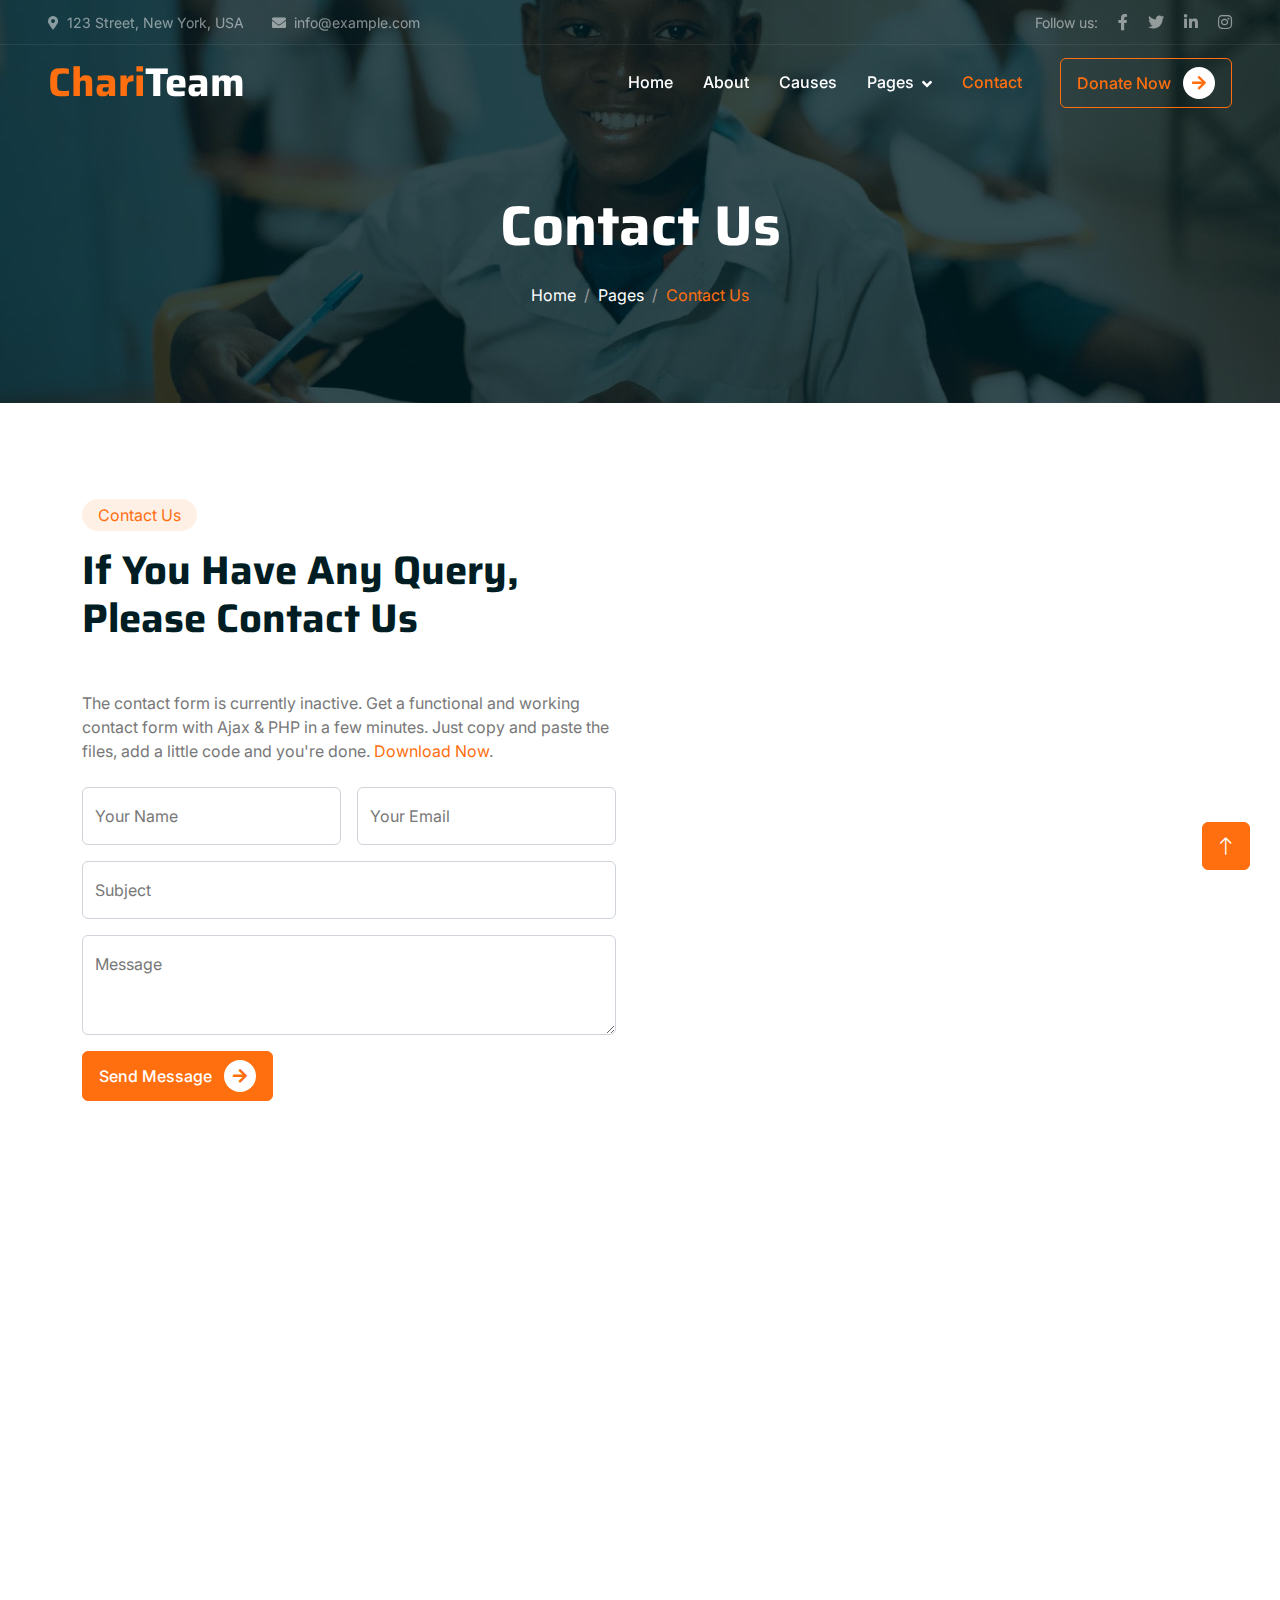
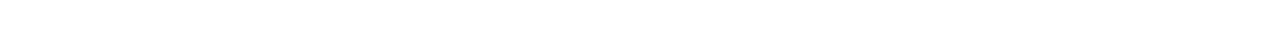
==== contact.html @ 6132d326 "Commit" ====
<!DOCTYPE html>
<html lang="en">

<head>
    <meta charset="utf-8">
    <title>ChariTeam - Free Nonprofit Website Template</title>
    <meta content="width=device-width, initial-scale=1.0" name="viewport">
    <meta content="" name="keywords">
    <meta content="" name="description">

    <!-- Favicon -->
    <link href="img/favicon.ico" rel="icon">

    <!-- Google Web Fonts -->
    <link rel="preconnect" href="https://fonts.googleapis.com">
    <link rel="preconnect" href="https://fonts.gstatic.com" crossorigin>
    <link href="https://fonts.googleapis.com/css2?family=Inter:wght@400;500;600&family=Saira:wght@500;600;700&display=swap" rel="stylesheet"> 

    <!-- Icon Font Stylesheet -->
    <link href="https://cdnjs.cloudflare.com/ajax/libs/font-awesome/5.10.0/css/all.min.css" rel="stylesheet">
    <link href="https://cdn.jsdelivr.net/npm/bootstrap-icons@1.4.1/font/bootstrap-icons.css" rel="stylesheet">

    <!-- Libraries Stylesheet -->
    <link href="lib/animate/animate.min.css" rel="stylesheet">
    <link href="lib/owlcarousel/assets/owl.carousel.min.css" rel="stylesheet">

    <!-- Customized Bootstrap Stylesheet -->
    <link href="css/bootstrap.min.css" rel="stylesheet">

    <!-- Template Stylesheet -->
    <link href="css/style.css" rel="stylesheet">
</head>

<body>
    <!-- Spinner Start -->
    <div id="spinner" class="show bg-white position-fixed translate-middle w-100 vh-100 top-50 start-50 d-flex align-items-center justify-content-center">
        <div class="spinner-grow text-primary" role="status"></div>
    </div>
    <!-- Spinner End -->


    <!-- Navbar Start -->
    <div class="container-fluid fixed-top px-0 wow fadeIn" data-wow-delay="0.1s">
        <div class="top-bar text-white-50 row gx-0 align-items-center d-none d-lg-flex">
            <div class="col-lg-6 px-5 text-start">
                <small><i class="fa fa-map-marker-alt me-2"></i>123 Street, New York, USA</small>
                <small class="ms-4"><i class="fa fa-envelope me-2"></i>info@example.com</small>
            </div>
            <div class="col-lg-6 px-5 text-end">
                <small>Follow us:</small>
                <a class="text-white-50 ms-3" href=""><i class="fab fa-facebook-f"></i></a>
                <a class="text-white-50 ms-3" href=""><i class="fab fa-twitter"></i></a>
                <a class="text-white-50 ms-3" href=""><i class="fab fa-linkedin-in"></i></a>
                <a class="text-white-50 ms-3" href=""><i class="fab fa-instagram"></i></a>
            </div>
        </div>

        <nav class="navbar navbar-expand-lg navbar-dark py-lg-0 px-lg-5 wow fadeIn" data-wow-delay="0.1s">
            <a href="index.html" class="navbar-brand ms-4 ms-lg-0">
                <h1 class="fw-bold text-primary m-0">Chari<span class="text-white">Team</span></h1>
            </a>
            <button type="button" class="navbar-toggler me-4" data-bs-toggle="collapse" data-bs-target="#navbarCollapse">
                <span class="navbar-toggler-icon"></span>
            </button>
            <div class="collapse navbar-collapse" id="navbarCollapse">
                <div class="navbar-nav ms-auto p-4 p-lg-0">
                    <a href="index.html" class="nav-item nav-link">Home</a>
                    <a href="about.html" class="nav-item nav-link">About</a>
                    <a href="causes.html" class="nav-item nav-link">Causes</a>
                    <div class="nav-item dropdown">
                        <a href="#" class="nav-link dropdown-toggle" data-bs-toggle="dropdown">Pages</a>
                        <div class="dropdown-menu m-0">
                            <a href="service.html" class="dropdown-item">Service</a>
                            <a href="donate.html" class="dropdown-item">Donate</a>
                            <a href="team.html" class="dropdown-item">Our Team</a>
                            <a href="testimonial.html" class="dropdown-item">Testimonial</a>
                            <a href="404.html" class="dropdown-item">404 Page</a>
                        </div>
                    </div>
                    <a href="contact.html" class="nav-item nav-link active">Contact</a>
                </div>
                <div class="d-none d-lg-flex ms-2">
                    <a class="btn btn-outline-primary py-2 px-3" href="">
                        Donate Now
                        <div class="d-inline-flex btn-sm-square bg-white text-primary rounded-circle ms-2">
                            <i class="fa fa-arrow-right"></i>
                        </div>
                    </a>
                </div>
            </div>
        </nav>
    </div>
    <!-- Navbar End -->


    <!-- Page Header Start -->
    <div class="container-fluid page-header mb-5 wow fadeIn" data-wow-delay="0.1s">
        <div class="container text-center">
            <h1 class="display-4 text-white animated slideInDown mb-4">Contact Us</h1>
            <nav aria-label="breadcrumb animated slideInDown">
                <ol class="breadcrumb justify-content-center mb-0">
                    <li class="breadcrumb-item"><a class="text-white" href="#">Home</a></li>
                    <li class="breadcrumb-item"><a class="text-white" href="#">Pages</a></li>
                    <li class="breadcrumb-item text-primary active" aria-current="page">Contact Us</li>
                </ol>
            </nav>
        </div>
    </div>
    <!-- Page Header End -->


    <!-- Contact Start -->
    <div class="container-xxl py-5">
        <div class="container">
            <div class="row g-5">
                <div class="col-lg-6 wow fadeIn" data-wow-delay="0.1s">
                    <div class="d-inline-block rounded-pill bg-secondary text-primary py-1 px-3 mb-3">Contact Us</div>
                    <h1 class="display-6 mb-5">If You Have Any Query, Please Contact Us</h1>
                    <p class="mb-4">The contact form is currently inactive. Get a functional and working contact form with Ajax & PHP in a few minutes. Just copy and paste the files, add a little code and you're done. <a href="https://htmlcodex.com/contact-form">Download Now</a>.</p>
                    <form>
                        <div class="row g-3">
                            <div class="col-md-6">
                                <div class="form-floating">
                                    <input type="text" class="form-control" id="name" placeholder="Your Name">
                                    <label for="name">Your Name</label>
                                </div>
                            </div>
                            <div class="col-md-6">
                                <div class="form-floating">
                                    <input type="email" class="form-control" id="email" placeholder="Your Email">
                                    <label for="email">Your Email</label>
                                </div>
                            </div>
                            <div class="col-12">
                                <div class="form-floating">
                                    <input type="text" class="form-control" id="subject" placeholder="Subject">
                                    <label for="subject">Subject</label>
                                </div>
                            </div>
                            <div class="col-12">
                                <div class="form-floating">
                                    <textarea class="form-control" placeholder="Leave a message here" id="message" style="height: 100px"></textarea>
                                    <label for="message">Message</label>
                                </div>
                            </div>
                            <div class="col-12">
                                <button class="btn btn-primary py-2 px-3 me-3">
                                    Send Message
                                    <div class="d-inline-flex btn-sm-square bg-white text-primary rounded-circle ms-2">
                                        <i class="fa fa-arrow-right"></i>
                                    </div>
                                </button>
                            </div>
                        </div>
                    </form>
                </div>
                <div class="col-lg-6 wow fadeIn" data-wow-delay="0.5s" style="min-height: 450px;">
                    <div class="position-relative rounded overflow-hidden h-100">
                        <iframe class="position-relative w-100 h-100"
                        src="https://www.google.com/maps/embed?pb=!1m18!1m12!1m3!1d3001156.4288297426!2d-78.01371936852176!3d42.72876761954724!2m3!1f0!2f0!3f0!3m2!1i1024!2i768!4f13.1!3m3!1m2!1s0x4ccc4bf0f123a5a9%3A0xddcfc6c1de189567!2sNew%20York%2C%20USA!5e0!3m2!1sen!2sbd!4v1603794290143!5m2!1sen!2sbd"
                        frameborder="0" style="min-height: 450px; border:0;" allowfullscreen="" aria-hidden="false"
                        tabindex="0"></iframe>
                    </div>
                </div>
            </div>
        </div>
    </div>
    <!-- Contact End -->


    <!-- Footer Start -->
    <div class="container-fluid bg-dark text-white-50 footer mt-5 pt-5 wow fadeIn" data-wow-delay="0.1s">
        <div class="container py-5">
            <div class="row g-5">
                <div class="col-lg-3 col-md-6">
                    <h1 class="fw-bold text-primary mb-4">Chari<span class="text-white">Team</span></h1>
                    <p>Diam dolor diam ipsum sit. Aliqu diam amet diam et eos. Clita erat ipsum et lorem et sit, sed stet lorem sit clita</p>
                    <div class="d-flex pt-2">
                        <a class="btn btn-square me-1" href=""><i class="fab fa-twitter"></i></a>
                        <a class="btn btn-square me-1" href=""><i class="fab fa-facebook-f"></i></a>
                        <a class="btn btn-square me-1" href=""><i class="fab fa-youtube"></i></a>
                        <a class="btn btn-square me-0" href=""><i class="fab fa-linkedin-in"></i></a>
                    </div>
                </div>
                <div class="col-lg-3 col-md-6">
                    <h5 class="text-light mb-4">Address</h5>
                    <p><i class="fa fa-map-marker-alt me-3"></i>123 Street, New York, USA</p>
                    <p><i class="fa fa-phone-alt me-3"></i>+012 345 67890</p>
                    <p><i class="fa fa-envelope me-3"></i>info@example.com</p>
                </div>
                <div class="col-lg-3 col-md-6">
                    <h5 class="text-light mb-4">Quick Links</h5>
                    <a class="btn btn-link" href="">About Us</a>
                    <a class="btn btn-link" href="">Contact Us</a>
                    <a class="btn btn-link" href="">Our Services</a>
                    <a class="btn btn-link" href="">Terms & Condition</a>
                    <a class="btn btn-link" href="">Support</a>
                </div>
                <div class="col-lg-3 col-md-6">
                    <h5 class="text-light mb-4">Newsletter</h5>
                    <p>Dolor amet sit justo amet elitr clita ipsum elitr est.</p>
                    <div class="position-relative mx-auto" style="max-width: 400px;">
                        <input class="form-control bg-transparent w-100 py-3 ps-4 pe-5" type="text" placeholder="Your email">
                        <button type="button" class="btn btn-primary py-2 position-absolute top-0 end-0 mt-2 me-2">SignUp</button>
                    </div>
                </div>
            </div>
        </div>
        <div class="container-fluid copyright">
            <div class="container">
                <div class="row">
                    <div class="col-md-6 text-center text-md-start mb-3 mb-md-0">
                        &copy; <a href="#">Your Site Name</a>, All Right Reserved.
                    </div>
                    <div class="col-md-6 text-center text-md-end">
                        <!--/*** This template is free as long as you keep the footer author’s credit link/attribution link/backlink. If you'd like to use the template without the footer author’s credit link/attribution link/backlink, you can purchase the Credit Removal License from "https://htmlcodex.com/credit-removal". Thank you for your support. ***/-->
                        Designed By <a href="https://htmlcodex.com">HTML Codex</a>
                    </div>
                </div>
            </div>
        </div>
    </div>
    <!-- Footer End -->


    <!-- Back to Top -->
    <a href="#" class="btn btn-lg btn-primary btn-lg-square back-to-top"><i class="bi bi-arrow-up"></i></a>


    <!-- JavaScript Libraries -->
    <script src="https://code.jquery.com/jquery-3.4.1.min.js"></script>
    <script src="https://cdn.jsdelivr.net/npm/bootstrap@5.0.0/dist/js/bootstrap.bundle.min.js"></script>
    <script src="lib/wow/wow.min.js"></script>
    <script src="lib/easing/easing.min.js"></script>
    <script src="lib/waypoints/waypoints.min.js"></script>
    <script src="lib/owlcarousel/owl.carousel.min.js"></script>
    <script src="lib/parallax/parallax.min.js"></script>

    <!-- Template Javascript -->
    <script src="js/main.js"></script>
</body>

</html>
---- css/style.css ----
/********** Template CSS **********/
:root {
    --primary: #FF6F0F;
    --secondary: #FFF0E6;
    --light: #F8F8F9;
    --dark: #001D23;
}

.back-to-top {
    position: fixed;
    display: none;
    right: 30px;
    bottom: 30px;
    z-index: 99;
}


/*** Spinner ***/
#spinner {
    opacity: 0;
    visibility: hidden;
    transition: opacity .5s ease-out, visibility 0s linear .5s;
    z-index: 99999;
}

#spinner.show {
    transition: opacity .5s ease-out, visibility 0s linear 0s;
    visibility: visible;
    opacity: 1;
}


/*** Button ***/
.btn {
    font-weight: 500;
    transition: .5s;
}

.btn.btn-primary,
.btn.btn-outline-primary:hover {
    color: #FFFFFF;
}

.btn.btn-primary:hover {
    color: var(--primary);
    background: transparent;
}

.btn-square {
    width: 38px;
    height: 38px;
}

.btn-sm-square {
    width: 32px;
    height: 32px;
}

.btn-lg-square {
    width: 48px;
    height: 48px;
}

.btn-square,
.btn-sm-square,
.btn-lg-square {
    padding: 0;
    display: flex;
    align-items: center;
    justify-content: center;
    font-weight: normal;
}


/*** Navbar ***/
.fixed-top {
    transition: .5s;
}

.top-bar {
    height: 45px;
    border-bottom: 1px solid rgba(255, 255, 255, .07);
}

.navbar .dropdown-toggle::after {
    border: none;
    content: "\f107";
    font-family: "Font Awesome 5 Free";
    font-weight: 900;
    vertical-align: middle;
    margin-left: 8px;
}

.navbar .navbar-nav .nav-link {
    margin-right: 30px;
    padding: 25px 0;
    color: #FFFFFF;
    font-weight: 500;
    outline: none;
}

.navbar .navbar-nav .nav-link:hover,
.navbar .navbar-nav .nav-link.active {
    color: var(--primary);
}

@media (max-width: 991.98px) {
    .navbar .navbar-nav {
        margin-top: 10px;
        border-top: 1px solid rgba(0, 0, 0, .07);
        background: var(--dark);
    }

    .navbar .navbar-nav .nav-link {
        padding: 10px 0;
    }
}

@media (min-width: 992px) {
    .navbar .nav-item .dropdown-menu {
        display: block;
        visibility: hidden;
        top: 100%;
        transform: rotateX(-75deg);
        transform-origin: 0% 0%;
        transition: .5s;
        opacity: 0;
    }

    .navbar .nav-item:hover .dropdown-menu {
        transform: rotateX(0deg);
        visibility: visible;
        transition: .5s;
        opacity: 1;
    }
}


/*** Header ***/
.carousel-caption {
    top: 0;
    left: 0;
    right: 0;
    bottom: 0;
    display: flex;
    align-items: center;
    justify-content: center;
    text-align: center;
    background: rgba(0, 29, 35, .8);
    z-index: 1;
}

.carousel-control-prev,
.carousel-control-next {
    width: 15%;
}

.carousel-control-prev-icon,
.carousel-control-next-icon {
    width: 3rem;
    height: 3rem;
    background-color: var(--dark);
    border: 12px solid var(--dark);
    border-radius: 3rem;
}

@media (max-width: 768px) {
    #header-carousel .carousel-item {
        position: relative;
        min-height: 450px;
    }
    
    #header-carousel .carousel-item img {
        position: absolute;
        width: 100%;
        height: 100%;
        object-fit: cover;
    }
}

.page-header {
    padding-top: 12rem;
    padding-bottom: 6rem;
    background: linear-gradient(rgba(0, 29, 35, .8), rgba(0, 29, 35, .8)), url(../img/carousel-1.jpg) center center no-repeat;
    background-size: cover;
}

.page-header .breadcrumb-item+.breadcrumb-item::before {
    color: #999999;
}


/*** Causes ***/
.causes-item .progress {
    height: 5px;
    border-radius: 0;
    overflow: visible;
}

.causes-item .progress .progress-bar {
    position: relative;
    overflow: visible;
    width: 0px;
    border-radius: 0;
    transition: 5s;
}

.causes-item .progress .progress-bar span {
    position: absolute;
    top: -7px;
    right: 0;
    width: 40px;
    height: 19px;
    display: flex;
    align-items: center;
    justify-content: center;
    font-size: 12px;
    background: var(--primary);
    color: #FFFFFF;
}

.causes-item .causes-overlay {
    position: absolute;
    width: 100%;
    height: 0;
    top: 0;
    left: 0;
    display: flex;
    align-items: center;
    justify-content: center;
    background: rgba(0, 0, 0, .5);
    overflow: hidden;
    opacity: 0;
    transition: .5s;
}

.causes-item:hover .causes-overlay {
    height: 100%;
    opacity: 1;
}


/*** Service ***/
.service-item {
    box-shadow: 0 0 45px rgba(0, 0, 0, .06);
}


/*** Donate ***/
.donate {
    background: rgba(0, 29, 35, .8);
}

.btn-group .btn-light:hover,
.btn-group input[type="radio"]:checked+label {
    color: var(--primary);
    border-color: var(--primary);
}


/*** Team ***/
.team-item img {
    position: relative;
    top: 0;
    transition: .5s;
}

.team-item:hover img {
    top: -30px;
}

.team-item .team-text {
    position: relative;
    height: 100px;
    transition: .5s;
}

.team-item:hover .team-text {
    margin-top: -60px;
    height: 160px;
}

.team-item .team-text .team-social {
    opacity: 0;
    transition: .5s;
}

.team-item:hover .team-text .team-social {
    opacity: 1;
}

.team-item .team-social .btn {
    display: inline-flex;
    color: var(--primary);
    background: #FFFFFF;
    border-radius: 40px;
}

.team-item .team-social .btn:hover {
    color: #FFFFFF;
    background: var(--primary);
}


/*** Testimonial ***/
.testimonial-carousel::before {
    position: absolute;
    content: "";
    top: 0;
    left: 0;
    height: 100%;
    width: 0;
    background: linear-gradient(to right, rgba(255, 255, 255, 1) 0%, rgba(255, 255, 255, 0) 100%);
    z-index: 1;
}

.testimonial-carousel::after {
    position: absolute;
    content: "";
    top: 0;
    right: 0;
    height: 100%;
    width: 0;
    background: linear-gradient(to left, rgba(255, 255, 255, 1) 0%, rgba(255, 255, 255, 0) 100%);
    z-index: 1;
}

@media (min-width: 768px) {
    .testimonial-carousel::before,
    .testimonial-carousel::after {
        width: 200px;
    }
}

@media (min-width: 992px) {
    .testimonial-carousel::before,
    .testimonial-carousel::after {
        width: 300px;
    }
}

.testimonial-carousel .owl-item .testimonial-text {
    background: var(--light);
    transform: scale(.8);
    transition: .5s;
}

.testimonial-carousel .owl-item.center .testimonial-text {
    background: var(--primary);
    transform: scale(1);
}

.testimonial-carousel .owl-item .testimonial-text *,
.testimonial-carousel .owl-item .testimonial-item img {
    transition: .5s;
}

.testimonial-carousel .owl-item.center .testimonial-text * {
    color: var(--light) !important;
}

.testimonial-carousel .owl-item.center .testimonial-item img {
    background: var(--primary) !important;
} 

.testimonial-carousel .owl-nav {
    position: absolute;
    width: 350px;
    top: 15px;
    left: 50%;
    transform: translateX(-50%);
    display: flex;
    justify-content: space-between;
    opacity: 0;
    transition: .5s;
    z-index: 1;
}

.testimonial-carousel:hover .owl-nav {
    width: 300px;
    opacity: 1;
}

.testimonial-carousel .owl-nav .owl-prev,
.testimonial-carousel .owl-nav .owl-next {
    position: relative;
    color: var(--primary);
    font-size: 45px;
    transition: .5s;
}

.testimonial-carousel .owl-nav .owl-prev:hover,
.testimonial-carousel .owl-nav .owl-next:hover {
    color: var(--dark);
}


/*** Footer ***/

.footer .btn.btn-link {
    display: block;
    margin-bottom: 5px;
    padding: 0;
    text-align: left;
    color: rgba(255,255,255,0.5);
    font-weight: normal;
    text-transform: capitalize;
    transition: .3s;
}

.footer .btn.btn-link::before {
    position: relative;
    content: "\f105";
    font-family: "Font Awesome 5 Free";
    font-weight: 900;
    color: rgba(255,255,255,0.5);
    margin-right: 10px;
}

.footer .btn.btn-link:hover {
    color: var(--light);
    letter-spacing: 1px;
    box-shadow: none;
}

.footer .btn.btn-square {
    color: rgba(255,255,255,0.5);
    border: 1px solid rgba(255,255,255,0.5);
}

.footer .btn.btn-square:hover {
    color: var(--secondary);
    border-color: var(--light);
}

.footer .copyright {
    padding: 25px 0;
    font-size: 15px;
    border-top: 1px solid rgba(256, 256, 256, .1);
}

.footer .copyright a {
    color: var(--secondary);
}

.footer .copyright a:hover {
    color: var(--primary);
}
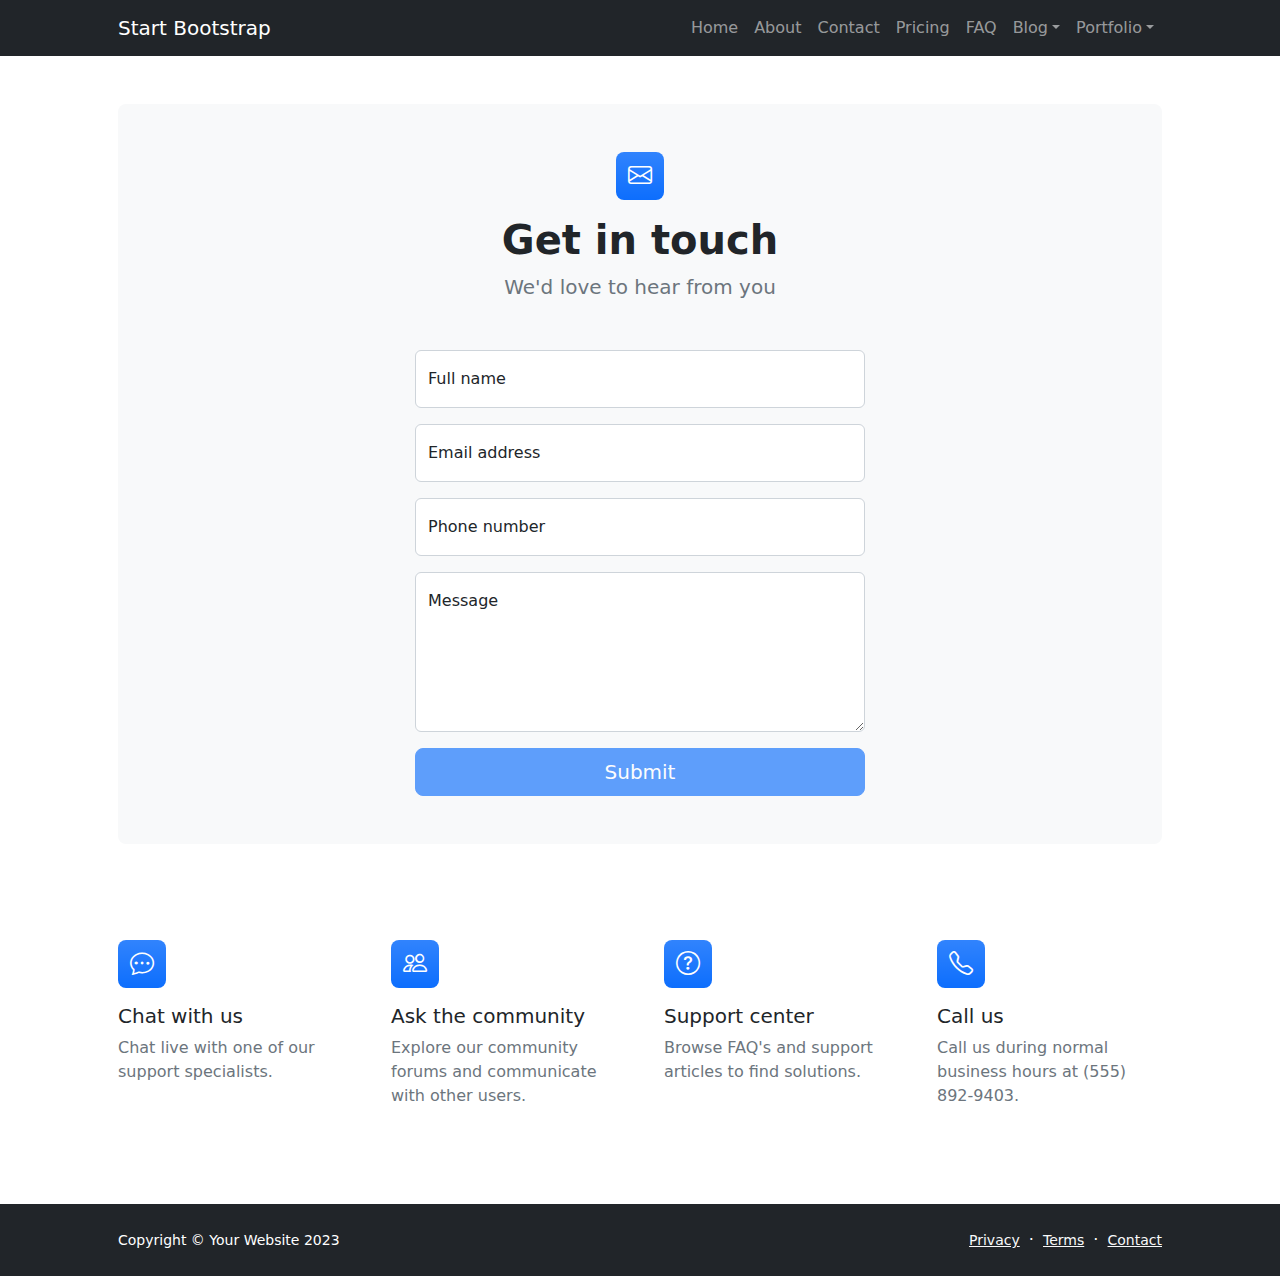
==== commit 607f082c: "commit" ====
--- a/contact.html
+++ b/contact.html
@@ -1,243 +1,167 @@
 <!DOCTYPE html>
 <html lang="en">
-
-<head>
-    <meta charset="utf-8">
-    <title>ChariTeam - Free Nonprofit Website Template</title>
-    <meta content="width=device-width, initial-scale=1.0" name="viewport">
-    <meta content="" name="keywords">
-    <meta content="" name="description">
-
-    <!-- Favicon -->
-    <link href="img/favicon.ico" rel="icon">
-
-    <!-- Google Web Fonts -->
-    <link rel="preconnect" href="https://fonts.googleapis.com">
-    <link rel="preconnect" href="https://fonts.gstatic.com" crossorigin>
-    <link href="https://fonts.googleapis.com/css2?family=Inter:wght@400;500;600&family=Saira:wght@500;600;700&display=swap" rel="stylesheet"> 
-
-    <!-- Icon Font Stylesheet -->
-    <link href="https://cdnjs.cloudflare.com/ajax/libs/font-awesome/5.10.0/css/all.min.css" rel="stylesheet">
-    <link href="https://cdn.jsdelivr.net/npm/bootstrap-icons@1.4.1/font/bootstrap-icons.css" rel="stylesheet">
-
-    <!-- Libraries Stylesheet -->
-    <link href="lib/animate/animate.min.css" rel="stylesheet">
-    <link href="lib/owlcarousel/assets/owl.carousel.min.css" rel="stylesheet">
-
-    <!-- Customized Bootstrap Stylesheet -->
-    <link href="css/bootstrap.min.css" rel="stylesheet">
-
-    <!-- Template Stylesheet -->
-    <link href="css/style.css" rel="stylesheet">
-</head>
-
-<body>
-    <!-- Spinner Start -->
-    <div id="spinner" class="show bg-white position-fixed translate-middle w-100 vh-100 top-50 start-50 d-flex align-items-center justify-content-center">
-        <div class="spinner-grow text-primary" role="status"></div>
-    </div>
-    <!-- Spinner End -->
-
-
-    <!-- Navbar Start -->
-    <div class="container-fluid fixed-top px-0 wow fadeIn" data-wow-delay="0.1s">
-        <div class="top-bar text-white-50 row gx-0 align-items-center d-none d-lg-flex">
-            <div class="col-lg-6 px-5 text-start">
-                <small><i class="fa fa-map-marker-alt me-2"></i>123 Street, New York, USA</small>
-                <small class="ms-4"><i class="fa fa-envelope me-2"></i>info@example.com</small>
-            </div>
-            <div class="col-lg-6 px-5 text-end">
-                <small>Follow us:</small>
-                <a class="text-white-50 ms-3" href=""><i class="fab fa-facebook-f"></i></a>
-                <a class="text-white-50 ms-3" href=""><i class="fab fa-twitter"></i></a>
-                <a class="text-white-50 ms-3" href=""><i class="fab fa-linkedin-in"></i></a>
-                <a class="text-white-50 ms-3" href=""><i class="fab fa-instagram"></i></a>
-            </div>
-        </div>
-
-        <nav class="navbar navbar-expand-lg navbar-dark py-lg-0 px-lg-5 wow fadeIn" data-wow-delay="0.1s">
-            <a href="index.html" class="navbar-brand ms-4 ms-lg-0">
-                <h1 class="fw-bold text-primary m-0">Chari<span class="text-white">Team</span></h1>
-            </a>
-            <button type="button" class="navbar-toggler me-4" data-bs-toggle="collapse" data-bs-target="#navbarCollapse">
-                <span class="navbar-toggler-icon"></span>
-            </button>
-            <div class="collapse navbar-collapse" id="navbarCollapse">
-                <div class="navbar-nav ms-auto p-4 p-lg-0">
-                    <a href="index.html" class="nav-item nav-link">Home</a>
-                    <a href="about.html" class="nav-item nav-link">About</a>
-                    <a href="causes.html" class="nav-item nav-link">Causes</a>
-                    <div class="nav-item dropdown">
-                        <a href="#" class="nav-link dropdown-toggle" data-bs-toggle="dropdown">Pages</a>
-                        <div class="dropdown-menu m-0">
-                            <a href="service.html" class="dropdown-item">Service</a>
-                            <a href="donate.html" class="dropdown-item">Donate</a>
-                            <a href="team.html" class="dropdown-item">Our Team</a>
-                            <a href="testimonial.html" class="dropdown-item">Testimonial</a>
-                            <a href="404.html" class="dropdown-item">404 Page</a>
+    <head>
+        <meta charset="utf-8" />
+        <meta name="viewport" content="width=device-width, initial-scale=1, shrink-to-fit=no" />
+        <meta name="description" content />
+        <meta name="author" content />
+        <title>Modern Business - Start Bootstrap Template</title>
+        <!-- Favicon-->
+        <link rel="icon" type="image/x-icon" href="assets/favicon.ico" />
+        <!-- Bootstrap icons-->
+        <link href="https://cdn.jsdelivr.net/npm/bootstrap-icons@1.5.0/font/bootstrap-icons.css" rel="stylesheet" />
+        <!-- Core theme CSS (includes Bootstrap)-->
+        <link href="css/styles.css" rel="stylesheet" />
+    </head>
+    <body class="d-flex flex-column">
+        <main class="flex-shrink-0">
+            <!-- Navigation-->
+            <nav class="navbar navbar-expand-lg navbar-dark bg-dark">
+                <div class="container px-5">
+                    <a class="navbar-brand" href="index.html">Start Bootstrap</a>
+                    <button class="navbar-toggler" type="button" data-bs-toggle="collapse" data-bs-target="#navbarSupportedContent" aria-controls="navbarSupportedContent" aria-expanded="false" aria-label="Toggle navigation"><span class="navbar-toggler-icon"></span></button>
+                    <div class="collapse navbar-collapse" id="navbarSupportedContent">
+                        <ul class="navbar-nav ms-auto mb-2 mb-lg-0">
+                            <li class="nav-item"><a class="nav-link" href="index.html">Home</a></li>
+                            <li class="nav-item"><a class="nav-link" href="about.html">About</a></li>
+                            <li class="nav-item"><a class="nav-link" href="contact.html">Contact</a></li>
+                            <li class="nav-item"><a class="nav-link" href="pricing.html">Pricing</a></li>
+                            <li class="nav-item"><a class="nav-link" href="faq.html">FAQ</a></li>
+                            <li class="nav-item dropdown">
+                                <a class="nav-link dropdown-toggle" id="navbarDropdownBlog" href="#" role="button" data-bs-toggle="dropdown" aria-expanded="false">Blog</a>
+                                <ul class="dropdown-menu dropdown-menu-end" aria-labelledby="navbarDropdownBlog">
+                                    <li><a class="dropdown-item" href="blog-home.html">Blog Home</a></li>
+                                    <li><a class="dropdown-item" href="blog-post.html">Blog Post</a></li>
+                                </ul>
+                            </li>
+                            <li class="nav-item dropdown">
+                                <a class="nav-link dropdown-toggle" id="navbarDropdownPortfolio" href="#" role="button" data-bs-toggle="dropdown" aria-expanded="false">Portfolio</a>
+                                <ul class="dropdown-menu dropdown-menu-end" aria-labelledby="navbarDropdownPortfolio">
+                                    <li><a class="dropdown-item" href="portfolio-overview.html">Portfolio Overview</a></li>
+                                    <li><a class="dropdown-item" href="portfolio-item.html">Portfolio Item</a></li>
+                                </ul>
+                            </li>
+                        </ul>
+                    </div>
+                </div>
+            </nav>
+            <!-- Page content-->
+            <section class="py-5">
+                <div class="container px-5">
+                    <!-- Contact form-->
+                    <div class="bg-light rounded-3 py-5 px-4 px-md-5 mb-5">
+                        <div class="text-center mb-5">
+                            <div class="feature bg-primary bg-gradient text-white rounded-3 mb-3"><i class="bi bi-envelope"></i></div>
+                            <h1 class="fw-bolder">Get in touch</h1>
+                            <p class="lead fw-normal text-muted mb-0">We'd love to hear from you</p>
+                        </div>
+                        <div class="row gx-5 justify-content-center">
+                            <div class="col-lg-8 col-xl-6">
+                                <!-- * * * * * * * * * * * * * * *-->
+                                <!-- * * SB Forms Contact Form * *-->
+                                <!-- * * * * * * * * * * * * * * *-->
+                                <!-- This form is pre-integrated with SB Forms.-->
+                                <!-- To make this form functional, sign up at-->
+                                <!-- https://startbootstrap.com/solution/contact-forms-->
+                                <!-- to get an API token!-->
+                                <form id="contactForm" data-sb-form-api-token="API_TOKEN">
+                                    <!-- Name input-->
+                                    <div class="form-floating mb-3">
+                                        <input class="form-control" id="name" type="text" placeholder="Enter your name..." data-sb-validations="required" />
+                                        <label for="name">Full name</label>
+                                        <div class="invalid-feedback" data-sb-feedback="name:required">A name is required.</div>
+                                    </div>
+                                    <!-- Email address input-->
+                                    <div class="form-floating mb-3">
+                                        <input class="form-control" id="email" type="email" placeholder="name@example.com" data-sb-validations="required,email" />
+                                        <label for="email">Email address</label>
+                                        <div class="invalid-feedback" data-sb-feedback="email:required">An email is required.</div>
+                                        <div class="invalid-feedback" data-sb-feedback="email:email">Email is not valid.</div>
+                                    </div>
+                                    <!-- Phone number input-->
+                                    <div class="form-floating mb-3">
+                                        <input class="form-control" id="phone" type="tel" placeholder="(123) 456-7890" data-sb-validations="required" />
+                                        <label for="phone">Phone number</label>
+                                        <div class="invalid-feedback" data-sb-feedback="phone:required">A phone number is required.</div>
+                                    </div>
+                                    <!-- Message input-->
+                                    <div class="form-floating mb-3">
+                                        <textarea class="form-control" id="message" type="text" placeholder="Enter your message here..." style="height: 10rem" data-sb-validations="required"></textarea>
+                                        <label for="message">Message</label>
+                                        <div class="invalid-feedback" data-sb-feedback="message:required">A message is required.</div>
+                                    </div>
+                                    <!-- Submit success message-->
+                                    <!---->
+                                    <!-- This is what your users will see when the form-->
+                                    <!-- has successfully submitted-->
+                                    <div class="d-none" id="submitSuccessMessage">
+                                        <div class="text-center mb-3">
+                                            <div class="fw-bolder">Form submission successful!</div>
+                                            To activate this form, sign up at
+                                            <br />
+                                            <a href="https://startbootstrap.com/solution/contact-forms">https://startbootstrap.com/solution/contact-forms</a>
+                                        </div>
+                                    </div>
+                                    <!-- Submit error message-->
+                                    <!---->
+                                    <!-- This is what your users will see when there is-->
+                                    <!-- an error submitting the form-->
+                                    <div class="d-none" id="submitErrorMessage"><div class="text-center text-danger mb-3">Error sending message!</div></div>
+                                    <!-- Submit Button-->
+                                    <div class="d-grid"><button class="btn btn-primary btn-lg disabled" id="submitButton" type="submit">Submit</button></div>
+                                </form>
+                            </div>
                         </div>
                     </div>
-                    <a href="contact.html" class="nav-item nav-link active">Contact</a>
+                    <!-- Contact cards-->
+                    <div class="row gx-5 row-cols-2 row-cols-lg-4 py-5">
+                        <div class="col">
+                            <div class="feature bg-primary bg-gradient text-white rounded-3 mb-3"><i class="bi bi-chat-dots"></i></div>
+                            <div class="h5 mb-2">Chat with us</div>
+                            <p class="text-muted mb-0">Chat live with one of our support specialists.</p>
+                        </div>
+                        <div class="col">
+                            <div class="feature bg-primary bg-gradient text-white rounded-3 mb-3"><i class="bi bi-people"></i></div>
+                            <div class="h5">Ask the community</div>
+                            <p class="text-muted mb-0">Explore our community forums and communicate with other users.</p>
+                        </div>
+                        <div class="col">
+                            <div class="feature bg-primary bg-gradient text-white rounded-3 mb-3"><i class="bi bi-question-circle"></i></div>
+                            <div class="h5">Support center</div>
+                            <p class="text-muted mb-0">Browse FAQ's and support articles to find solutions.</p>
+                        </div>
+                        <div class="col">
+                            <div class="feature bg-primary bg-gradient text-white rounded-3 mb-3"><i class="bi bi-telephone"></i></div>
+                            <div class="h5">Call us</div>
+                            <p class="text-muted mb-0">Call us during normal business hours at (555) 892-9403.</p>
+                        </div>
+                    </div>
                 </div>
-                <div class="d-none d-lg-flex ms-2">
-                    <a class="btn btn-outline-primary py-2 px-3" href="">
-                        Donate Now
-                        <div class="d-inline-flex btn-sm-square bg-white text-primary rounded-circle ms-2">
-                            <i class="fa fa-arrow-right"></i>
-                        </div>
-                    </a>
-                </div>
-            </div>
-        </nav>
-    </div>
-    <!-- Navbar End -->
-
-
-    <!-- Page Header Start -->
-    <div class="container-fluid page-header mb-5 wow fadeIn" data-wow-delay="0.1s">
-        <div class="container text-center">
-            <h1 class="display-4 text-white animated slideInDown mb-4">Contact Us</h1>
-            <nav aria-label="breadcrumb animated slideInDown">
-                <ol class="breadcrumb justify-content-center mb-0">
-                    <li class="breadcrumb-item"><a class="text-white" href="#">Home</a></li>
-                    <li class="breadcrumb-item"><a class="text-white" href="#">Pages</a></li>
-                    <li class="breadcrumb-item text-primary active" aria-current="page">Contact Us</li>
-                </ol>
-            </nav>
-        </div>
-    </div>
-    <!-- Page Header End -->
-
-
-    <!-- Contact Start -->
-    <div class="container-xxl py-5">
-        <div class="container">
-            <div class="row g-5">
-                <div class="col-lg-6 wow fadeIn" data-wow-delay="0.1s">
-                    <div class="d-inline-block rounded-pill bg-secondary text-primary py-1 px-3 mb-3">Contact Us</div>
-                    <h1 class="display-6 mb-5">If You Have Any Query, Please Contact Us</h1>
-                    <p class="mb-4">The contact form is currently inactive. Get a functional and working contact form with Ajax & PHP in a few minutes. Just copy and paste the files, add a little code and you're done. <a href="https://htmlcodex.com/contact-form">Download Now</a>.</p>
-                    <form>
-                        <div class="row g-3">
-                            <div class="col-md-6">
-                                <div class="form-floating">
-                                    <input type="text" class="form-control" id="name" placeholder="Your Name">
-                                    <label for="name">Your Name</label>
-                                </div>
-                            </div>
-                            <div class="col-md-6">
-                                <div class="form-floating">
-                                    <input type="email" class="form-control" id="email" placeholder="Your Email">
-                                    <label for="email">Your Email</label>
-                                </div>
-                            </div>
-                            <div class="col-12">
-                                <div class="form-floating">
-                                    <input type="text" class="form-control" id="subject" placeholder="Subject">
-                                    <label for="subject">Subject</label>
-                                </div>
-                            </div>
-                            <div class="col-12">
-                                <div class="form-floating">
-                                    <textarea class="form-control" placeholder="Leave a message here" id="message" style="height: 100px"></textarea>
-                                    <label for="message">Message</label>
-                                </div>
-                            </div>
-                            <div class="col-12">
-                                <button class="btn btn-primary py-2 px-3 me-3">
-                                    Send Message
-                                    <div class="d-inline-flex btn-sm-square bg-white text-primary rounded-circle ms-2">
-                                        <i class="fa fa-arrow-right"></i>
-                                    </div>
-                                </button>
-                            </div>
-                        </div>
-                    </form>
-                </div>
-                <div class="col-lg-6 wow fadeIn" data-wow-delay="0.5s" style="min-height: 450px;">
-                    <div class="position-relative rounded overflow-hidden h-100">
-                        <iframe class="position-relative w-100 h-100"
-                        src="https://www.google.com/maps/embed?pb=!1m18!1m12!1m3!1d3001156.4288297426!2d-78.01371936852176!3d42.72876761954724!2m3!1f0!2f0!3f0!3m2!1i1024!2i768!4f13.1!3m3!1m2!1s0x4ccc4bf0f123a5a9%3A0xddcfc6c1de189567!2sNew%20York%2C%20USA!5e0!3m2!1sen!2sbd!4v1603794290143!5m2!1sen!2sbd"
-                        frameborder="0" style="min-height: 450px; border:0;" allowfullscreen="" aria-hidden="false"
-                        tabindex="0"></iframe>
+            </section>
+        </main>
+        <!-- Footer-->
+        <footer class="bg-dark py-4 mt-auto">
+            <div class="container px-5">
+                <div class="row align-items-center justify-content-between flex-column flex-sm-row">
+                    <div class="col-auto"><div class="small m-0 text-white">Copyright &copy; Your Website 2023</div></div>
+                    <div class="col-auto">
+                        <a class="link-light small" href="#!">Privacy</a>
+                        <span class="text-white mx-1">&middot;</span>
+                        <a class="link-light small" href="#!">Terms</a>
+                        <span class="text-white mx-1">&middot;</span>
+                        <a class="link-light small" href="#!">Contact</a>
                     </div>
                 </div>
             </div>
-        </div>
-    </div>
-    <!-- Contact End -->
-
-
-    <!-- Footer Start -->
-    <div class="container-fluid bg-dark text-white-50 footer mt-5 pt-5 wow fadeIn" data-wow-delay="0.1s">
-        <div class="container py-5">
-            <div class="row g-5">
-                <div class="col-lg-3 col-md-6">
-                    <h1 class="fw-bold text-primary mb-4">Chari<span class="text-white">Team</span></h1>
-                    <p>Diam dolor diam ipsum sit. Aliqu diam amet diam et eos. Clita erat ipsum et lorem et sit, sed stet lorem sit clita</p>
-                    <div class="d-flex pt-2">
-                        <a class="btn btn-square me-1" href=""><i class="fab fa-twitter"></i></a>
-                        <a class="btn btn-square me-1" href=""><i class="fab fa-facebook-f"></i></a>
-                        <a class="btn btn-square me-1" href=""><i class="fab fa-youtube"></i></a>
-                        <a class="btn btn-square me-0" href=""><i class="fab fa-linkedin-in"></i></a>
-                    </div>
-                </div>
-                <div class="col-lg-3 col-md-6">
-                    <h5 class="text-light mb-4">Address</h5>
-                    <p><i class="fa fa-map-marker-alt me-3"></i>123 Street, New York, USA</p>
-                    <p><i class="fa fa-phone-alt me-3"></i>+012 345 67890</p>
-                    <p><i class="fa fa-envelope me-3"></i>info@example.com</p>
-                </div>
-                <div class="col-lg-3 col-md-6">
-                    <h5 class="text-light mb-4">Quick Links</h5>
-                    <a class="btn btn-link" href="">About Us</a>
-                    <a class="btn btn-link" href="">Contact Us</a>
-                    <a class="btn btn-link" href="">Our Services</a>
-                    <a class="btn btn-link" href="">Terms & Condition</a>
-                    <a class="btn btn-link" href="">Support</a>
-                </div>
-                <div class="col-lg-3 col-md-6">
-                    <h5 class="text-light mb-4">Newsletter</h5>
-                    <p>Dolor amet sit justo amet elitr clita ipsum elitr est.</p>
-                    <div class="position-relative mx-auto" style="max-width: 400px;">
-                        <input class="form-control bg-transparent w-100 py-3 ps-4 pe-5" type="text" placeholder="Your email">
-                        <button type="button" class="btn btn-primary py-2 position-absolute top-0 end-0 mt-2 me-2">SignUp</button>
-                    </div>
-                </div>
-            </div>
-        </div>
-        <div class="container-fluid copyright">
-            <div class="container">
-                <div class="row">
-                    <div class="col-md-6 text-center text-md-start mb-3 mb-md-0">
-                        &copy; <a href="#">Your Site Name</a>, All Right Reserved.
-                    </div>
-                    <div class="col-md-6 text-center text-md-end">
-                        <!--/*** This template is free as long as you keep the footer author’s credit link/attribution link/backlink. If you'd like to use the template without the footer author’s credit link/attribution link/backlink, you can purchase the Credit Removal License from "https://htmlcodex.com/credit-removal". Thank you for your support. ***/-->
-                        Designed By <a href="https://htmlcodex.com">HTML Codex</a>
-                    </div>
-                </div>
-            </div>
-        </div>
-    </div>
-    <!-- Footer End -->
-
-
-    <!-- Back to Top -->
-    <a href="#" class="btn btn-lg btn-primary btn-lg-square back-to-top"><i class="bi bi-arrow-up"></i></a>
-
-
-    <!-- JavaScript Libraries -->
-    <script src="https://code.jquery.com/jquery-3.4.1.min.js"></script>
-    <script src="https://cdn.jsdelivr.net/npm/bootstrap@5.0.0/dist/js/bootstrap.bundle.min.js"></script>
-    <script src="lib/wow/wow.min.js"></script>
-    <script src="lib/easing/easing.min.js"></script>
-    <script src="lib/waypoints/waypoints.min.js"></script>
-    <script src="lib/owlcarousel/owl.carousel.min.js"></script>
-    <script src="lib/parallax/parallax.min.js"></script>
-
-    <!-- Template Javascript -->
-    <script src="js/main.js"></script>
-</body>
-
-</html>+        </footer>
+        <!-- Bootstrap core JS-->
+        <script src="https://cdn.jsdelivr.net/npm/bootstrap@5.2.3/dist/js/bootstrap.bundle.min.js"></script>
+        <!-- Core theme JS-->
+        <script src="js/scripts.js"></script>
+        <!-- * * * * * * * * * * * * * * * * * * * * * * * * * * * * * * * * * * * * * * * *-->
+        <!-- * *                               SB Forms JS                               * *-->
+        <!-- * * Activate your form at https://startbootstrap.com/solution/contact-forms * *-->
+        <!-- * * * * * * * * * * * * * * * * * * * * * * * * * * * * * * * * * * * * * * * *-->
+        <script src="https://cdn.startbootstrap.com/sb-forms-latest.js"></script>
+    </body>
+</html>
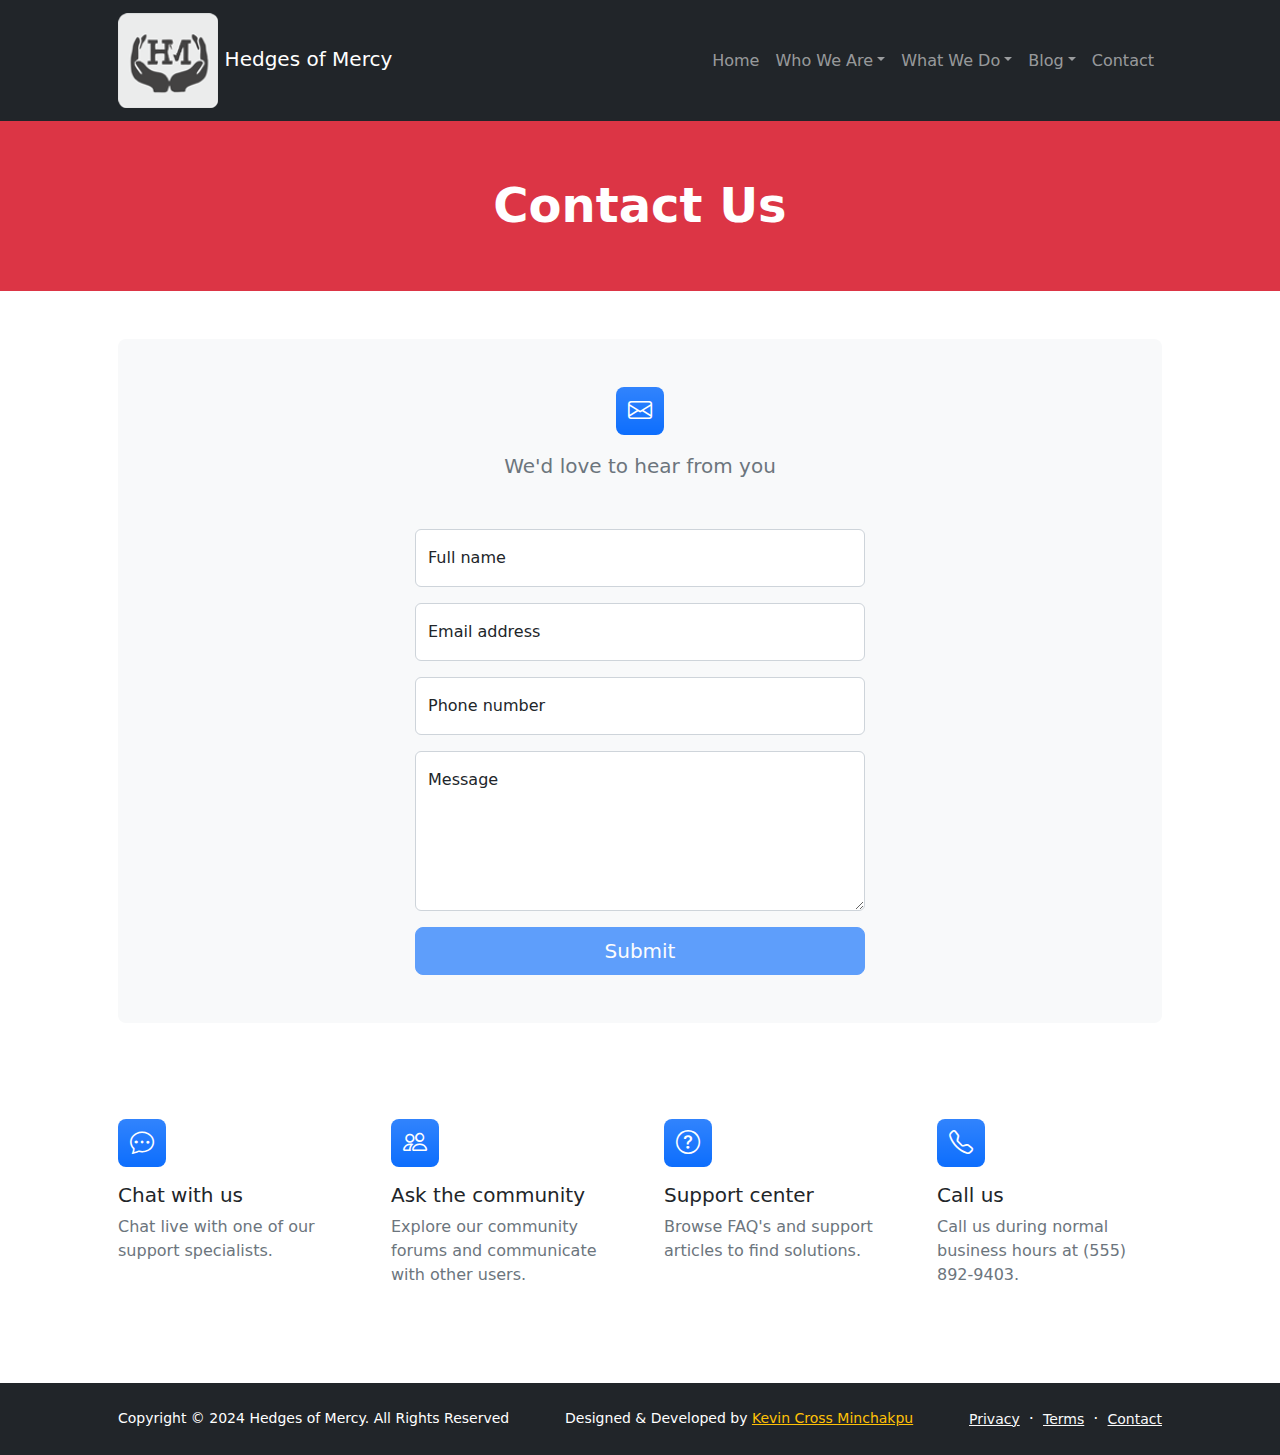
==== commit e9ee0859: "update" ====
--- a/contact.html
+++ b/contact.html
@@ -3,30 +3,44 @@
     <head>
         <meta charset="utf-8" />
         <meta name="viewport" content="width=device-width, initial-scale=1, shrink-to-fit=no" />
-        <meta name="description" content />
-        <meta name="author" content />
-        <title>Modern Business - Start Bootstrap Template</title>
+        <meta content="Mercy, Hedges, girl-child, Save, Jos, Plateau, MacPhilips" name="keywords">
+        <meta name="description" content="The The officail website of Hedge of Mercy" />
+        <meta name="author" content="Kevin Cross Minchakpu" />
+        <title>Hedges of Mercy-Saving one girl at a time</title>
         <!-- Favicon-->
         <link rel="icon" type="image/x-icon" href="assets/favicon.ico" />
         <!-- Bootstrap icons-->
         <link href="https://cdn.jsdelivr.net/npm/bootstrap-icons@1.5.0/font/bootstrap-icons.css" rel="stylesheet" />
         <!-- Core theme CSS (includes Bootstrap)-->
-        <link href="css/styles.css" rel="stylesheet" />
+        <link href="./css/styles.css" rel="stylesheet" />
     </head>
     <body class="d-flex flex-column">
         <main class="flex-shrink-0">
             <!-- Navigation-->
             <nav class="navbar navbar-expand-lg navbar-dark bg-dark">
                 <div class="container px-5">
-                    <a class="navbar-brand" href="index.html">Start Bootstrap</a>
+                    <a class="navbar-brand" href="index.html"><img src="./assets/img/logo.png " alt="logo" height="95"> Hedges of Mercy</a>
                     <button class="navbar-toggler" type="button" data-bs-toggle="collapse" data-bs-target="#navbarSupportedContent" aria-controls="navbarSupportedContent" aria-expanded="false" aria-label="Toggle navigation"><span class="navbar-toggler-icon"></span></button>
                     <div class="collapse navbar-collapse" id="navbarSupportedContent">
                         <ul class="navbar-nav ms-auto mb-2 mb-lg-0">
                             <li class="nav-item"><a class="nav-link" href="index.html">Home</a></li>
-                            <li class="nav-item"><a class="nav-link" href="about.html">About</a></li>
-                            <li class="nav-item"><a class="nav-link" href="contact.html">Contact</a></li>
-                            <li class="nav-item"><a class="nav-link" href="pricing.html">Pricing</a></li>
-                            <li class="nav-item"><a class="nav-link" href="faq.html">FAQ</a></li>
+                            <li class="nav-item dropdown">
+                                <a class="nav-link dropdown-toggle" id="navbarDropdownBlog" href="#" role="button" data-bs-toggle="dropdown" aria-expanded="false">Who We Are</a>
+                                <ul class="dropdown-menu dropdown-menu-end" aria-labelledby="navbarDropdownBlog">
+                                    <li><a class="dropdown-item" href="mac-phillips.html">About Mac Phillips</a></li>
+                                    <li><a class="dropdown-item" href="our-history.html">Our History</a></li>
+                                </ul>
+                            </li>
+                            <li class="nav-item dropdown">
+                                <a class="nav-link dropdown-toggle" id="navbarDropdownPortfolio" href="#" role="button" data-bs-toggle="dropdown" aria-expanded="false">What We Do</a>
+                                <ul class="dropdown-menu dropdown-menu-end" aria-labelledby="navbarDropdownPortfolio">
+                                    <li><a class="dropdown-item" href="save-girl.html">Saving A Girl</a></li>
+                                    <li><a class="dropdown-item" href="medical-outreach.html">Medical Outreach</a></li>
+                                    <li><a class="dropdown-item" href="disaster-relief.html">Disater Relief</a></li>
+                                    <li><a class="dropdown-item" href="girls-haven.html">Girls Safe Haven</a></li>
+                                    <li><a class="dropdown-item" href="get-involved.html">Get Involved</a></li>
+                                </ul>
+                            </li>
                             <li class="nav-item dropdown">
                                 <a class="nav-link dropdown-toggle" id="navbarDropdownBlog" href="#" role="button" data-bs-toggle="dropdown" aria-expanded="false">Blog</a>
                                 <ul class="dropdown-menu dropdown-menu-end" aria-labelledby="navbarDropdownBlog">
@@ -34,17 +48,21 @@
                                     <li><a class="dropdown-item" href="blog-post.html">Blog Post</a></li>
                                 </ul>
                             </li>
-                            <li class="nav-item dropdown">
-                                <a class="nav-link dropdown-toggle" id="navbarDropdownPortfolio" href="#" role="button" data-bs-toggle="dropdown" aria-expanded="false">Portfolio</a>
-                                <ul class="dropdown-menu dropdown-menu-end" aria-labelledby="navbarDropdownPortfolio">
-                                    <li><a class="dropdown-item" href="portfolio-overview.html">Portfolio Overview</a></li>
-                                    <li><a class="dropdown-item" href="portfolio-item.html">Portfolio Item</a></li>
-                                </ul>
-                            </li>
+                            <li class="nav-item"><a class="nav-link" href="contact.html">Contact</a></li>
                         </ul>
                     </div>
                 </div>
             </nav>
+            <!-- Header-->
+            <header class="bg-danger py-2">
+                <div class="container px-5">
+                    <div class="row gx-5 align-items-center justify-content-center">
+                        <div class="col-lg-8 col-xl-7 col-xxl-6">
+                            <div class="my-5 text-center text-xl-start">
+                                <h1 class="display-5 fw-bolder text-center text-white mb-2">Contact Us</h1>
+                            </div>
+                        </div>
+            </header>
             <!-- Page content-->
             <section class="py-5">
                 <div class="container px-5">
@@ -52,7 +70,6 @@
                     <div class="bg-light rounded-3 py-5 px-4 px-md-5 mb-5">
                         <div class="text-center mb-5">
                             <div class="feature bg-primary bg-gradient text-white rounded-3 mb-3"><i class="bi bi-envelope"></i></div>
-                            <h1 class="fw-bolder">Get in touch</h1>
                             <p class="lead fw-normal text-muted mb-0">We'd love to hear from you</p>
                         </div>
                         <div class="row gx-5 justify-content-center">
@@ -139,11 +156,12 @@
                 </div>
             </section>
         </main>
-        <!-- Footer-->
-        <footer class="bg-dark py-4 mt-auto">
+         <!-- Footer-->
+         <footer class="bg-dark py-4 mt-auto">
             <div class="container px-5">
                 <div class="row align-items-center justify-content-between flex-column flex-sm-row">
-                    <div class="col-auto"><div class="small m-0 text-white">Copyright &copy; Your Website 2023</div></div>
+                    <div class="col-auto"><div class="small m-0 text-white">Copyright &copy; 2024 Hedges of Mercy. All Rights Reserved</div></div>
+                    <div class="col-auto"><div class="small m-0 text-white"> Designed & Developed by <a href="https://octatesystems.github.io/OSNigeria/" class="link-warning link-offset-2" target="_blank">Kevin Cross Minchakpu</a></div></div>
                     <div class="col-auto">
                         <a class="link-light small" href="#!">Privacy</a>
                         <span class="text-white mx-1">&middot;</span>
@@ -158,10 +176,5 @@
         <script src="https://cdn.jsdelivr.net/npm/bootstrap@5.2.3/dist/js/bootstrap.bundle.min.js"></script>
         <!-- Core theme JS-->
         <script src="js/scripts.js"></script>
-        <!-- * * * * * * * * * * * * * * * * * * * * * * * * * * * * * * * * * * * * * * * *-->
-        <!-- * *                               SB Forms JS                               * *-->
-        <!-- * * Activate your form at https://startbootstrap.com/solution/contact-forms * *-->
-        <!-- * * * * * * * * * * * * * * * * * * * * * * * * * * * * * * * * * * * * * * * *-->
-        <script src="https://cdn.startbootstrap.com/sb-forms-latest.js"></script>
     </body>
 </html>
